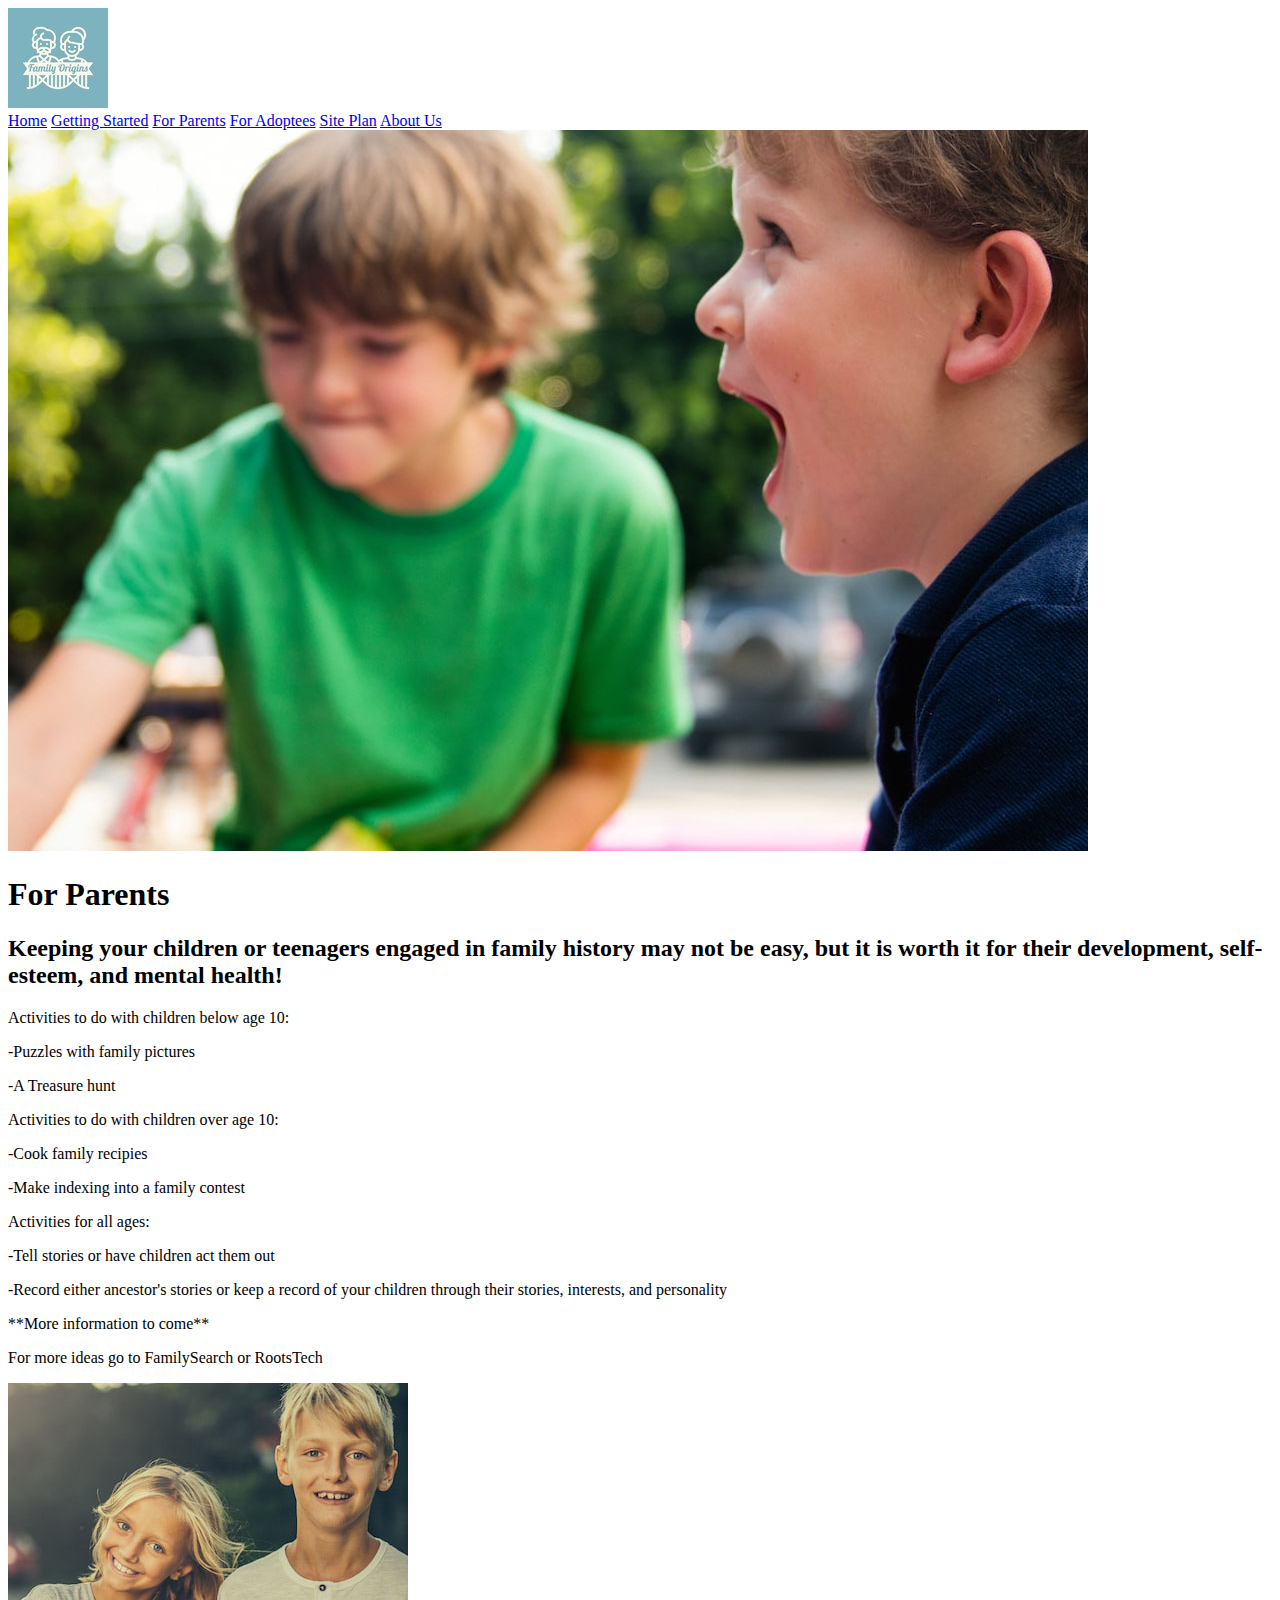
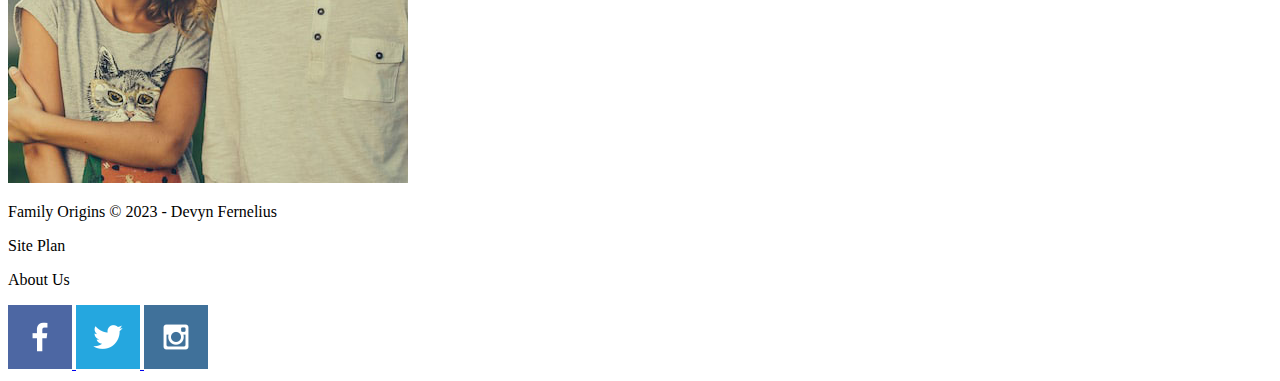
==== for-parents.html @ 482be0d9 "added getting-started.html and for-parents.html" ====
<!DOCTYPE html>
<html lang="en">
<head>
    <meta charset="UTF-8">
    <meta http-equiv="X-UA-Compatible" content="IE=edge">
    <meta name="viewport" content="width=device-width, initial-scale=1.0">
    <title>For Parents</title>
</head>
<body>
    <header id="Logo">
        <img src="images/familyorigins.jpg" alt="Family Origins Logo">
    </header>
    <nav>
        <a href="index.html">Home</a>
        <a href="getting-started.html">Getting Started</a>
        <a href="for-parents.html">For Parents</a>
        <a href="#">For Adoptees</a>
        <a href="site-plan.html">Site Plan</a>
        <a href="#">About Us</a>
    </nav>
    <div id="eyecatch3">
        <div id="eyecatch3img">
        <img src="images/happychild.jpg" alt="Happy Child Playing With Brother">
        </div>
        <section id="eyecatchmsg3">
            <h1>For Parents</h1>
            <h2>Keeping your children or teenagers engaged in family history may not be easy, but it is worth it for their development, self-esteem, and mental health!</h2>
        </section>
    </div>
    <main class="parents">
        <p>
          Activities to do with children below age 10:  
        </p>
        <p>
            -Puzzles with family pictures
        </p>
        <p>
            -A Treasure hunt
        </p>
        <p>
            Activities to do with children over age 10:
        </p>
        <p>
            -Cook family recipies
        </p>
        <p>
            -Make indexing into a family contest
        </p>
        <p>
            Activities for all ages:
        </p>
        <p>
            -Tell stories or have children act them out
        </p>
        <p>
            -Record either ancestor's stories or keep a record of your children through their stories, interests, and personality
        </p>
        <p>
            **More information to come**
        </p>
        <p>
            For more ideas go to FamilySearch or RootsTech
        </p>
        <img src="images/happyteens.jpg">
    </main>
    <footer class="bottompage">
        <p>
            Family Origins &copy; 2023 - Devyn Fernelius
        </p>
        <p>
            Site Plan
        </p>
        <p>
            About Us
        </p>
        <div class="media">
            <a href="https://facebook.com" target="_blank">
                <img src="images/facebook.png" alt="Facebook Icon">
            </a>
            <a href="https://twitter.com" target="_blank">
                <img src="images/twitter.png" alt="Twitter Icon">
            </a>
            <a href="https://instagram.com" target="_blank">
                <img src="images/instagram.png">
            </a>
        </div>
    </footer>
</body>
</html>
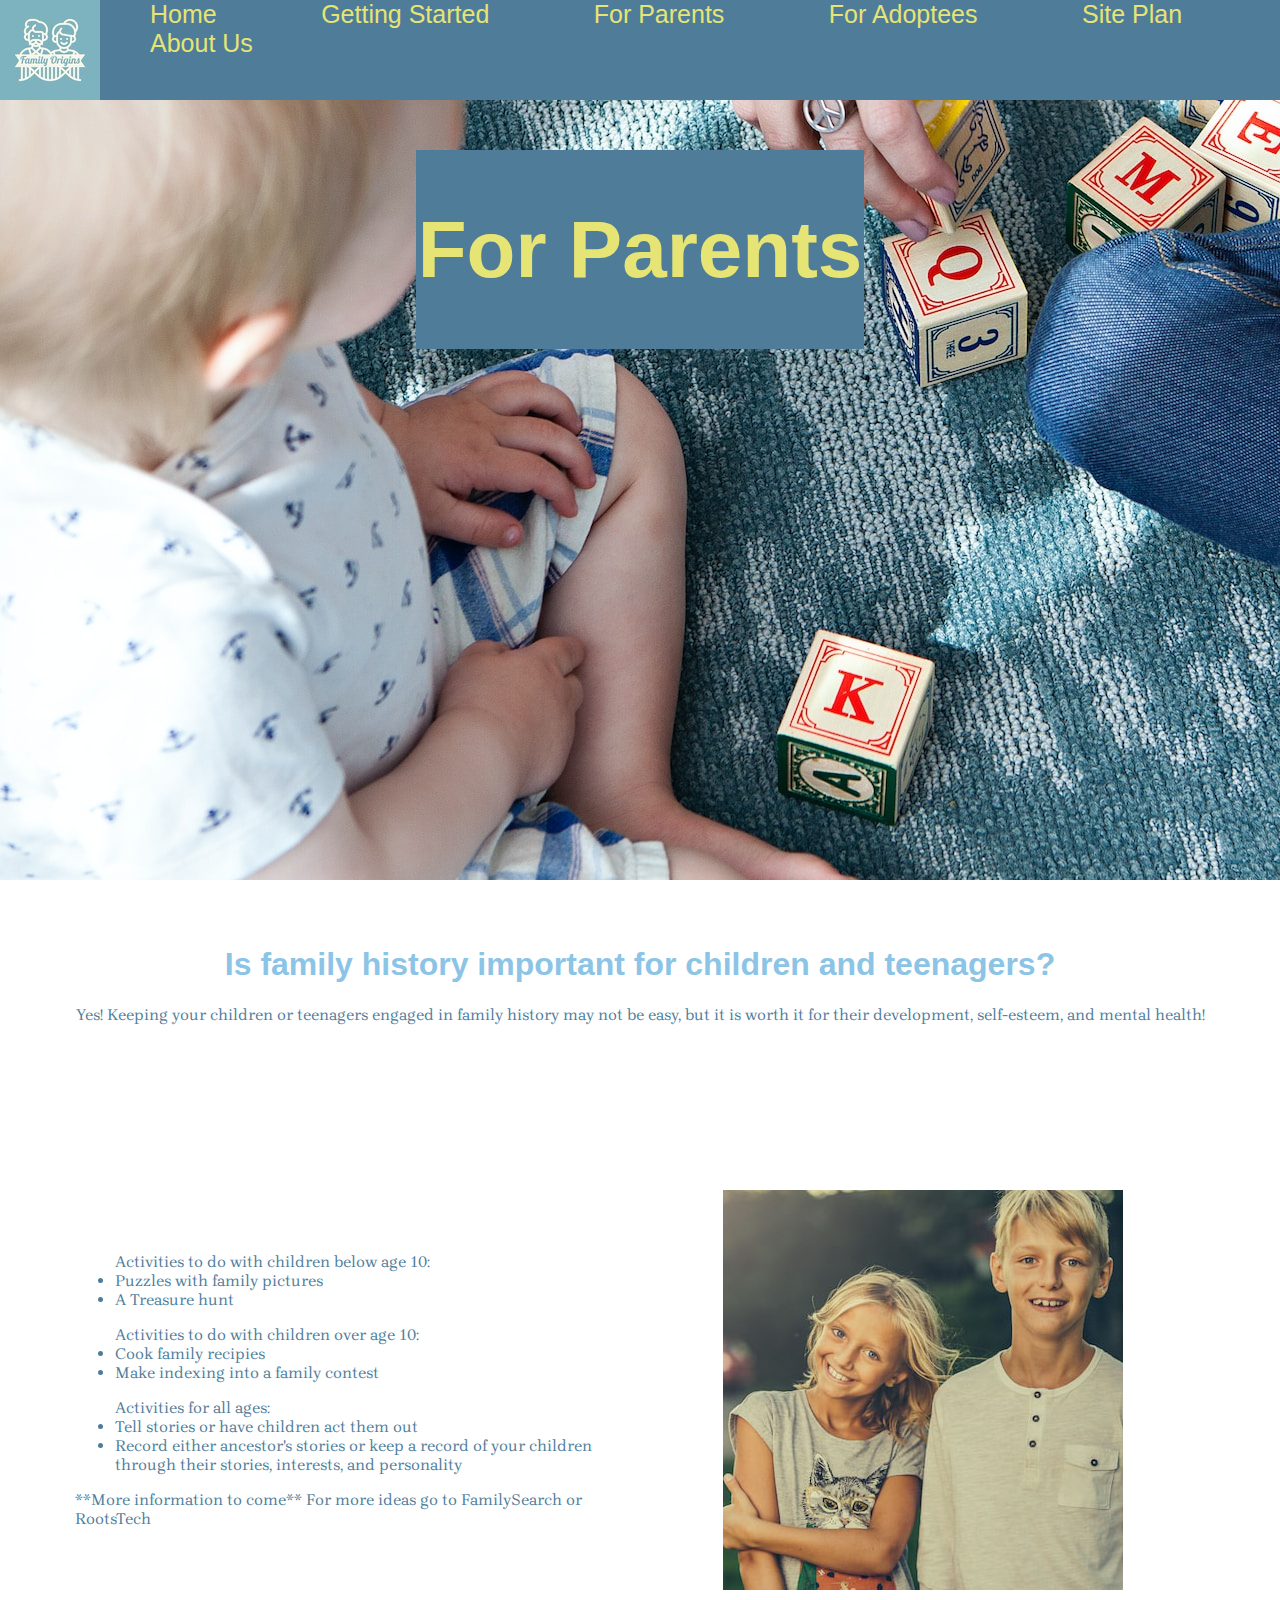
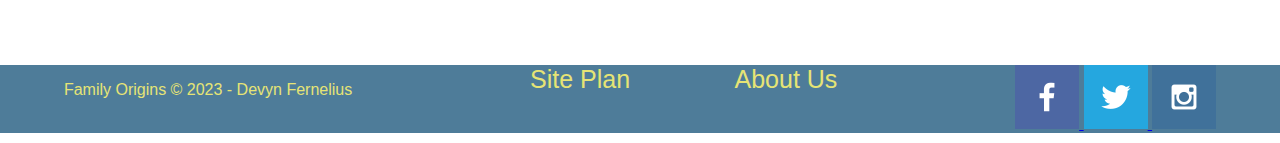
==== commit 8c9802ec: "updated for-parents.html and mainstyle.css" ====
--- a/for-parents.html
+++ b/for-parents.html
@@ -4,75 +4,81 @@
     <meta charset="UTF-8">
     <meta http-equiv="X-UA-Compatible" content="IE=edge">
     <meta name="viewport" content="width=device-width, initial-scale=1.0">
+    <link rel="stylesheet" href="styles/mainstyle.css">
     <title>For Parents</title>
 </head>
 <body>
-    <header id="Logo">
+    <header id="top">
         <img src="images/familyorigins.jpg" alt="Family Origins Logo">
+        <nav class="verytop">
+            <a href="index.html">Home</a>
+            <a href="getting-started.html">Getting Started</a>
+            <a href="for-parents.html">For Parents</a>
+            <a href="#">For Adoptees</a>
+            <a href="site-plan.html">Site Plan</a>
+            <a href="#">About Us</a>
+        </nav>
     </header>
-    <nav>
-        <a href="index.html">Home</a>
-        <a href="getting-started.html">Getting Started</a>
-        <a href="for-parents.html">For Parents</a>
-        <a href="#">For Adoptees</a>
-        <a href="site-plan.html">Site Plan</a>
-        <a href="#">About Us</a>
-    </nav>
-    <div id="eyecatch3">
-        <div id="eyecatch3img">
-        <img src="images/happychild.jpg" alt="Happy Child Playing With Brother">
+    <div id="eyecatch">
+        <div class="eyecatchimg">
+        <img src="images/blocks.jpg" alt="Mother Playing with Toddlers">
         </div>
-        <section id="eyecatchmsg3">
+        <section class="eyecatchmsg">
             <h1>For Parents</h1>
-            <h2>Keeping your children or teenagers engaged in family history may not be easy, but it is worth it for their development, self-esteem, and mental health!</h2>
         </section>
     </div>
-    <main class="parents">
-        <p>
-          Activities to do with children below age 10:  
-        </p>
-        <p>
-            -Puzzles with family pictures
-        </p>
-        <p>
-            -A Treasure hunt
-        </p>
-        <p>
-            Activities to do with children over age 10:
-        </p>
-        <p>
-            -Cook family recipies
-        </p>
-        <p>
-            -Make indexing into a family contest
-        </p>
-        <p>
-            Activities for all ages:
-        </p>
-        <p>
-            -Tell stories or have children act them out
-        </p>
-        <p>
-            -Record either ancestor's stories or keep a record of your children through their stories, interests, and personality
-        </p>
-        <p>
-            **More information to come**
-        </p>
-        <p>
-            For more ideas go to FamilySearch or RootsTech
-        </p>
-        <img src="images/happyteens.jpg">
+    <main id="explore">
+        <section class="offer">
+            <h1>Is family history important for children and teenagers?</h1>
+            <p>
+                Yes! Keeping your children or teenagers engaged in family history may not be easy, but it is worth it for their development, self-esteem, and mental health!
+            </p>
+        </section>
+        <div class="stay3">
+            <div class="stay3text">
+                <ul>
+                Activities to do with children below age 10:
+                <li>
+                Puzzles with family pictures
+                </li>
+                <li>
+                A Treasure hunt
+                </li>
+                </ul>
+                <ul>
+                Activities to do with children over age 10:
+                <li>
+                Cook family recipies
+                </li>
+                <li>
+                Make indexing into a family contest
+                </li>
+                </ul>
+                <ul>
+                Activities for all ages:
+                <li>
+                Tell stories or have children act them out
+                </li>
+                <li>
+                Record either ancestor's stories or keep a record of your children through their stories, interests, and personality
+                </li>
+                </ul>
+                <p>
+                **More information to come**
+                For more ideas go to FamilySearch or RootsTech
+                </p>
+        </div>
+        <img class="homephoto3" src=images/happyteens.jpg>
+        </div>
     </main>
-    <footer class="bottompage">
+    <footer id="bottompage">
         <p>
             Family Origins &copy; 2023 - Devyn Fernelius
         </p>
-        <p>
-            Site Plan
-        </p>
-        <p>
-            About Us
-        </p>
+        <nav>
+            <a href="site-plan.html">Site Plan</a>
+            <a href="#">About Us</a>
+        </nav>
         <div class="media">
             <a href="https://facebook.com" target="_blank">
                 <img src="images/facebook.png" alt="Facebook Icon">
--- a/styles/mainstyle.css
+++ b/styles/mainstyle.css
@@ -0,0 +1,235 @@
+@import url('https://fonts.googleapis.com/css2?family=Brygada+1918&family=Merienda+One&display=swap');
+body{
+    margin: 0 auto;
+    font-family: 'Brygada 1918', 'Helvetica', 'sans-serif';
+    color:#4E7C99;
+}
+#top{
+    display: grid;
+    grid-template-rows: 1fr;
+    grid-template-columns: 100px 1fr;
+    font-family: 'Merienda One', 'Helvetica', 'sans-serif';
+    color:#E6E475;
+    background-color:#4E7C99 ;
+}
+#verytop{
+    display: flex;
+    justify-content: space-around;
+    z-index: 1;
+    position: absolute;
+}
+nav a{
+    text-decoration: none;
+    color: #E6E475;
+    font-size: 25px;
+    padding: 50px;
+    align-items: center;
+}
+nav a:hover{
+    background-color: white;
+    color: #E6A3A3;
+}
+#eyecatch{
+    display: grid;
+    grid-template-rows: 50px, repeat(7, 1fr);
+    grid-template-columns: repeat(4, 1fr);
+    font-family: 'Merienda One', 'Helvetica', 'sans-serif';
+    color:#E6E475;
+    margin-top: -500px;
+    z-index: -1;
+    position: absolute;
+}
+.eyecatchimg{
+    grid-row: 1/9;
+    grid-column: 1/5;
+    width: 100%;
+}
+.eyecatchmsg{
+    grid-row: 1/2;
+    grid-column: 2/4;
+    margin-left: 15%;
+    margin-right: 15%;
+    text-align: center;
+    font-size: 40px;
+    background-color:#4E7C99;
+    margin-top: 550px;
+}
+main{
+    margin-top: 750px;
+}
+#explore h1{
+    font-family: 'Merienda One', 'Helvetica', 'sans-serif';
+    color: #8cc4e6;
+    text-align: center;
+}
+.offer{
+    padding: 75px;
+    text-align: center;
+}
+.highlight{
+    display: grid;
+    grid-template-rows: 1fr;
+    grid-template-columns: 1fr 1fr 1fr;
+    place-items: center;
+}
+
+.highlight1{
+    position: relative;
+    width: auto;
+}
+
+.highlight1 .overlay{
+    position: absolute;
+    top: 0;
+    bottom: 0;
+    left: 0;
+    right: 0;
+    height: 100%;
+    width: 100%;
+    opacity: 0;
+    transition: .5s;
+    background-color: white;
+}
+.highlight1:hover .overlay{
+    opacity: 90%;
+}
+.highlight1 .text{
+    color:#E6A3A3;
+    font-size: 20px;
+    font-family: 'Merienda One', 'Helvetica', 'sans-serif';
+    position: absolute;
+    top: 50%;
+    left: 50%;
+    -webkit-transform: translate(-50%, -50%);
+    -ms-transform: translate(-50%, -50%);
+    transform: translate(-50%, -50%);
+    text-align: center;
+}
+.highlight2{
+    position: relative;
+    width: auto;
+}
+.highlight2 .overlay{
+    position: absolute;
+    top: 0;
+    bottom: 0;
+    left: 0;
+    right: 0;
+    height: 100%;
+    width: 100%;
+    opacity: 0;
+    transition: .5s;
+    background-color: white;
+}
+.highlight2:hover .overlay{
+    opacity: 90%;
+}
+.highlight2 .text{
+    color:#E6A3A3;
+    font-size: 20px;
+    font-family: 'Merienda One', 'Helvetica', 'sans-serif';
+    position: absolute;
+    top: 50%;
+    left: 50%;
+    -webkit-transform: translate(-50%, -50%);
+    -ms-transform: translate(-50%, -50%);
+    transform: translate(-50%, -50%);
+    text-align: center;
+}
+.highlight3{
+    position: relative;
+    width: auto;
+}
+.highlight3 .overlay{
+    position: absolute;
+    top: 0;
+    bottom: 0;
+    left: 0;
+    right: 0;
+    height: 100%;
+    width: 100%;
+    opacity: 0;
+    transition: .5s;
+    background-color: white;
+}
+.highlight3:hover .overlay{
+    opacity: 90%;
+}
+.highlight3 .text{
+    color:#E6A3A3;
+    font-size: 20px;
+    font-family: 'Merienda One', 'Helvetica', 'sans-serif';
+    position: absolute;
+    top: 50%;
+    left: 50%;
+    -webkit-transform: translate(-50%, -50%);
+    -ms-transform: translate(-50%, -50%);
+    transform: translate(-50%, -50%);
+    text-align: center;
+}
+.started{
+    grid-column:1/2
+}
+.parents{
+    grid-column:2/3
+}
+.adopted{
+    grid-column: 3/4;
+}
+.stay{
+    display: grid;
+    grid-template-rows: 1fr 1fr;
+    grid-template-columns: 1fr 1fr;
+    place-items: center;
+    margin-top: 100px;
+    padding: 75px;
+}
+.stay h1{
+    grid-row: 1/2;
+    grid-column: 1/2;
+}
+.stay p{
+    grid-row: 2/3;
+    grid-column: 1/2;
+}
+.stay2{
+    display: grid;
+    grid-template-rows: 1fr 1fr;
+    grid-template-columns: 1fr 1fr;
+    place-items: center;
+    padding: 75px;
+}
+.stay2 h1{
+    grid-row: 1/2;
+    grid-column: 1/2;
+}
+.stay2 p{
+    grid-row: 2/3;
+    grid-column: 1/2;
+}
+.stay3{
+    display: grid;
+    grid-template-rows: 1fr 1fr;
+    grid-template-columns: 1fr 1fr;
+    place-items: center;
+    padding: 75px;
+}
+.stay3text{
+    grid-row: 1/3;
+    grid-column: 1/2;
+}
+.homephoto3{
+    grid-row: 1/3;
+    grid-column: 2/3;
+}
+.homephoto{
+    grid-row: 1/3;
+    grid-column: 2/3;
+}
+#bottompage{
+    display: flex;
+    justify-content: space-around;
+    font-family: 'Merienda One', 'Helvetica', 'sans-serif';
+    color:#E6E475;
+    background-color: #4E7C99;
+}
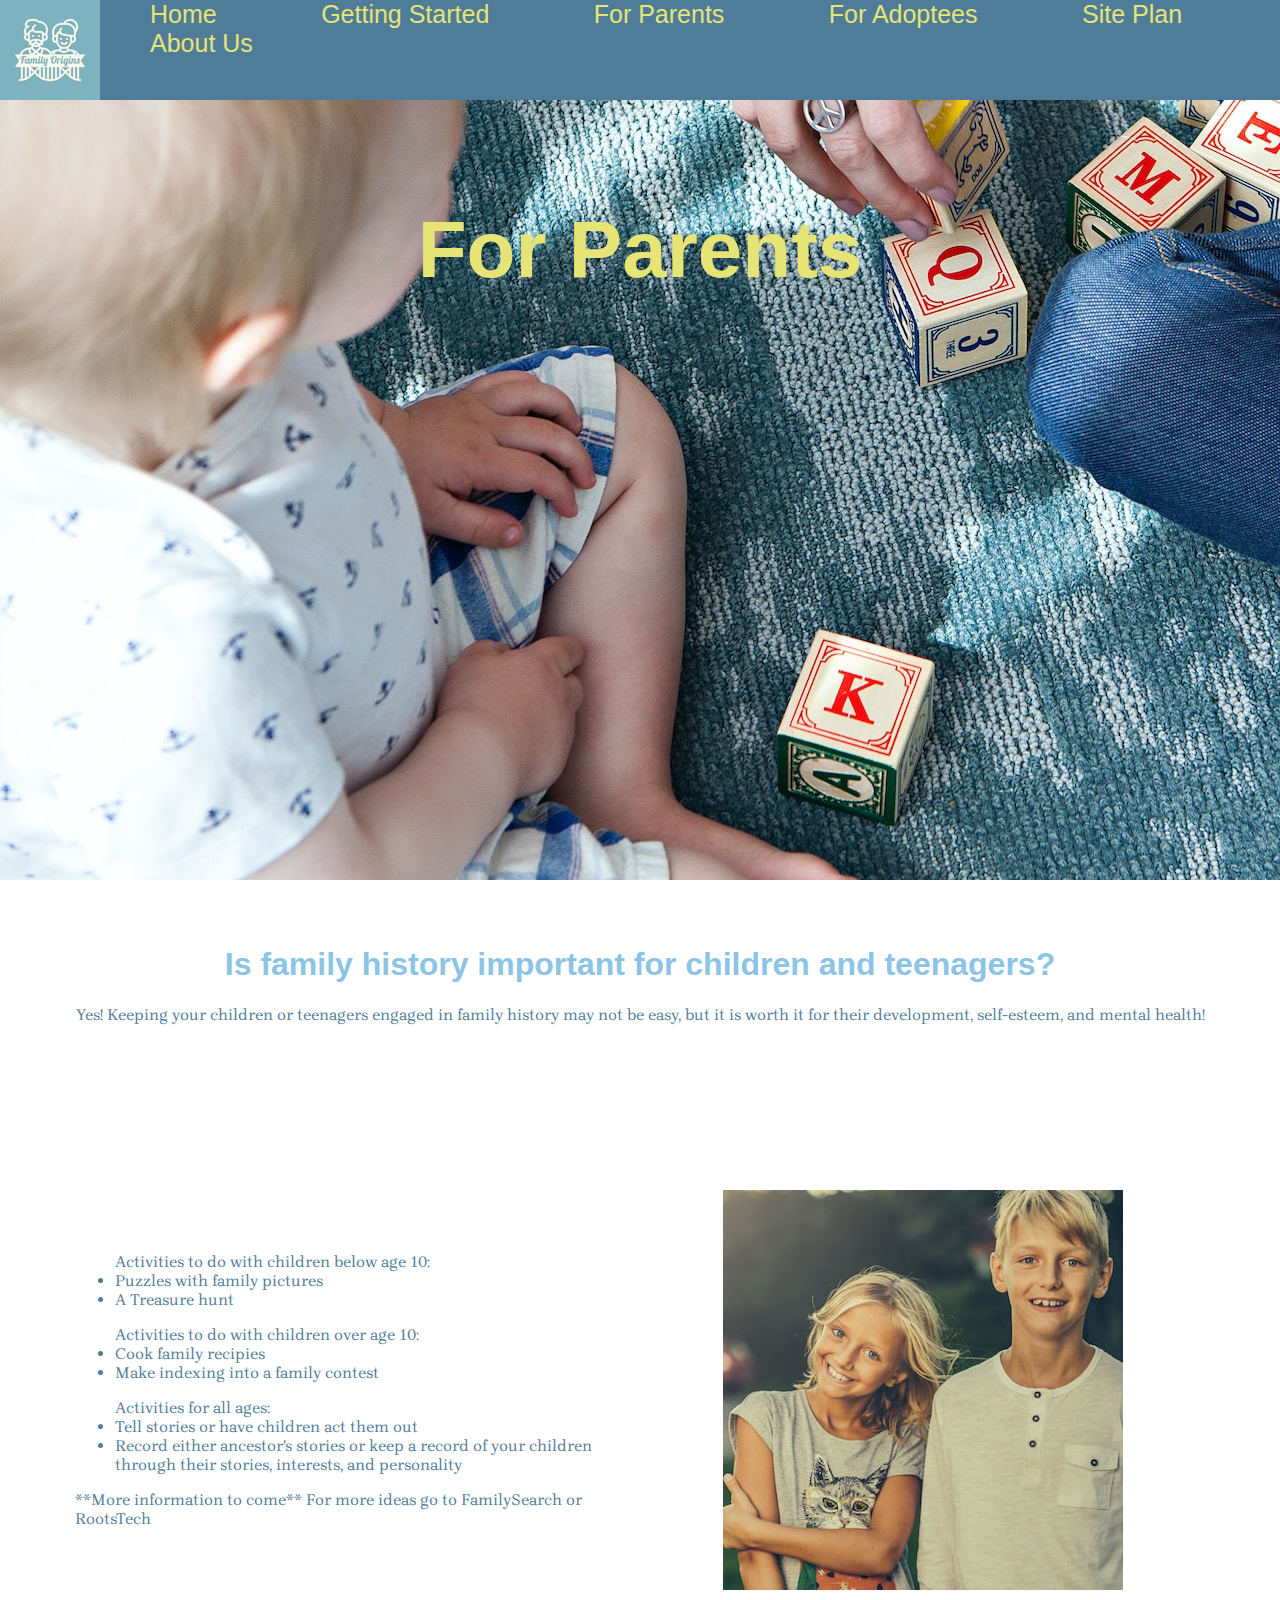
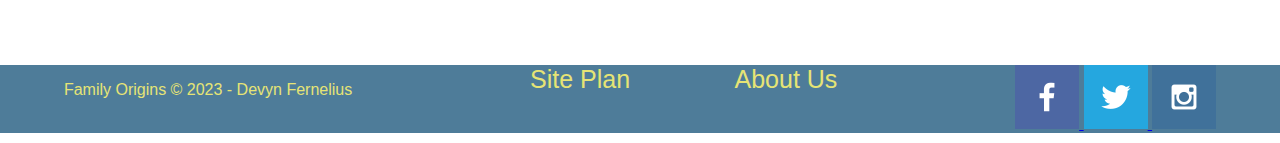
==== commit 92494cb7: "updated for-parents.html and getting-started.html" ====
--- a/for-parents.html
+++ b/for-parents.html
@@ -68,7 +68,7 @@
                 For more ideas go to FamilySearch or RootsTech
                 </p>
         </div>
-        <img class="homephoto3" src=images/happyteens.jpg>
+        <img class="homephoto3" src=images/happyteens.jpg alt="Smiling Teenagers">
         </div>
     </main>
     <footer id="bottompage">
@@ -87,7 +87,7 @@
                 <img src="images/twitter.png" alt="Twitter Icon">
             </a>
             <a href="https://instagram.com" target="_blank">
-                <img src="images/instagram.png">
+                <img src="images/instagram.png" alt="Instagram Icon">
             </a>
         </div>
     </footer>
--- a/styles/mainstyle.css
+++ b/styles/mainstyle.css
@@ -31,7 +31,7 @@
 }
 #eyecatch{
     display: grid;
-    grid-template-rows: 50px, repeat(7, 1fr);
+    grid-template-rows: 50px repeat(7, 1fr);
     grid-template-columns: repeat(4, 1fr);
     font-family: 'Merienda One', 'Helvetica', 'sans-serif';
     color:#E6E475;
